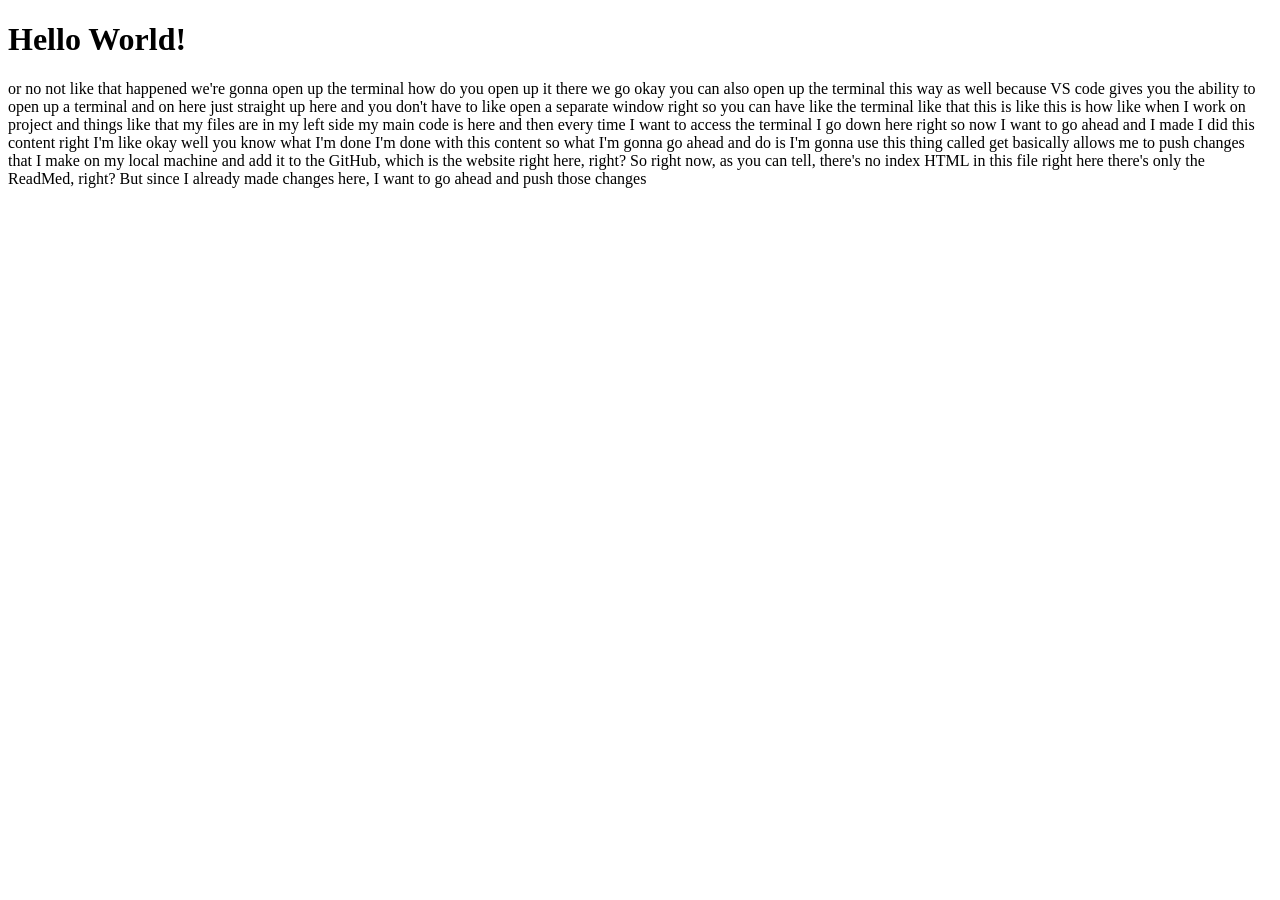
==== index.html @ f4f1cf55 "Initial HTML file" ====
<!DOCTYPE html>
<html lang="en">
<head>
    <meta charset="UTF-8">
    <meta name="viewport" content="width=device-width, initial-scale=1.0">
    <title>Claudios Portfolio</title>
</head>
<body>
   <h1>Hello World!</h1> 
</body>
</html> or no not like that happened we're gonna open up the terminal how do you open up it there we go okay you can also open up the terminal this way as well because VS code gives you the ability to open up a terminal and on here just straight up here and you don't have to like open a separate window right so you can have like the terminal like that this is like this is how like when I work on project and things like that my files are in my left side my main code is here and then every time I want to access the terminal I go down here right so now I want to go ahead and I made I did this content right I'm like okay well you know what I'm done I'm done with this content so what I'm gonna go ahead and do is I'm gonna use this thing called get basically allows me to push changes that I make on my local machine and add it to the GitHub, which is the website right here, right? So right now, as you can tell, there's no index HTML in this file right here there's only the ReadMed, right? But since I already made changes here, I want to go ahead and push those changes
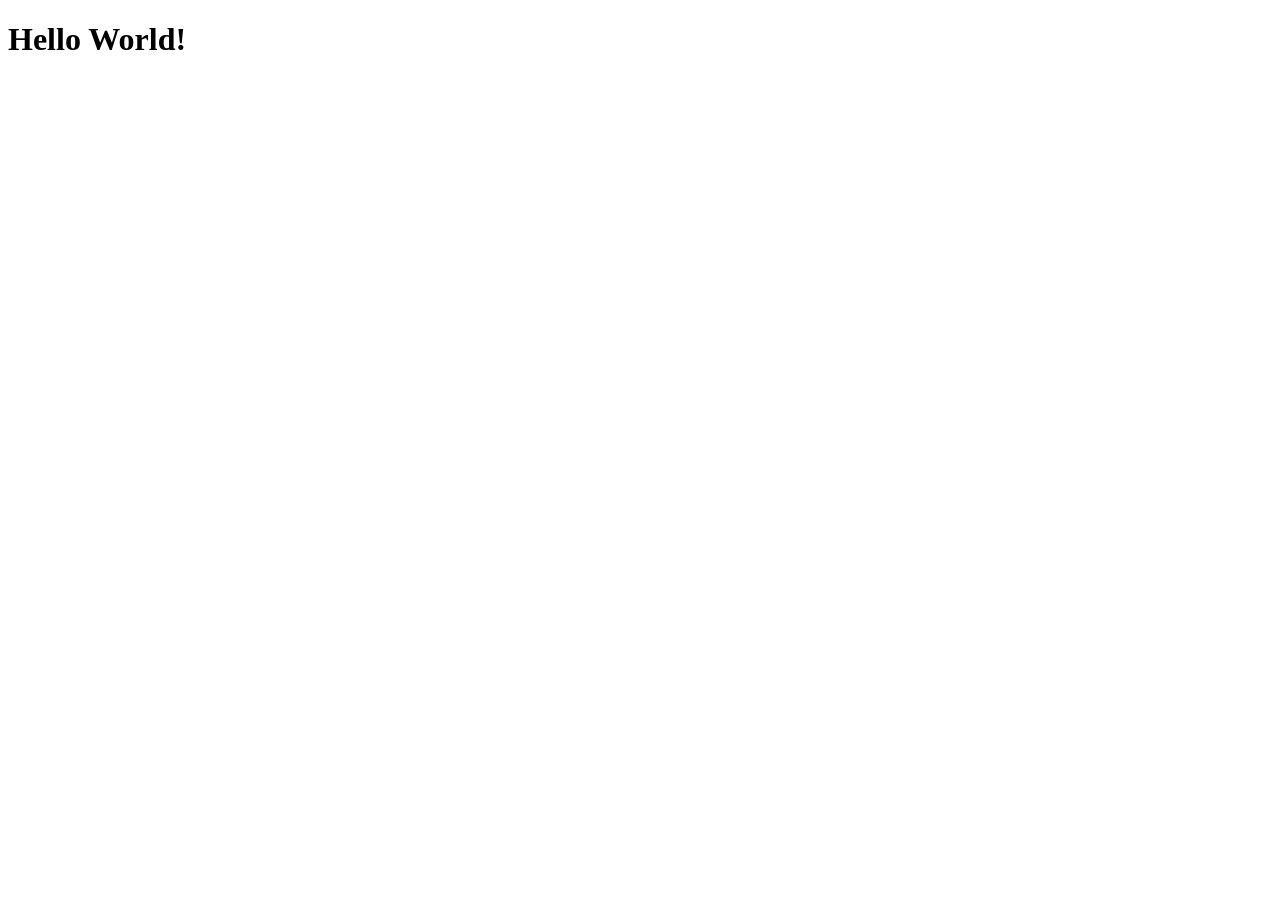
==== commit 7b5e9057: "deleted the text that I generated with my voice." ====
--- a/index.html
+++ b/index.html
@@ -8,4 +8,4 @@
 <body>
    <h1>Hello World!</h1> 
 </body>
-</html> or no not like that happened we're gonna open up the terminal how do you open up it there we go okay you can also open up the terminal this way as well because VS code gives you the ability to open up a terminal and on here just straight up here and you don't have to like open a separate window right so you can have like the terminal like that this is like this is how like when I work on project and things like that my files are in my left side my main code is here and then every time I want to access the terminal I go down here right so now I want to go ahead and I made I did this content right I'm like okay well you know what I'm done I'm done with this content so what I'm gonna go ahead and do is I'm gonna use this thing called get basically allows me to push changes that I make on my local machine and add it to the GitHub, which is the website right here, right? So right now, as you can tell, there's no index HTML in this file right here there's only the ReadMed, right? But since I already made changes here, I want to go ahead and push those changes+</html>
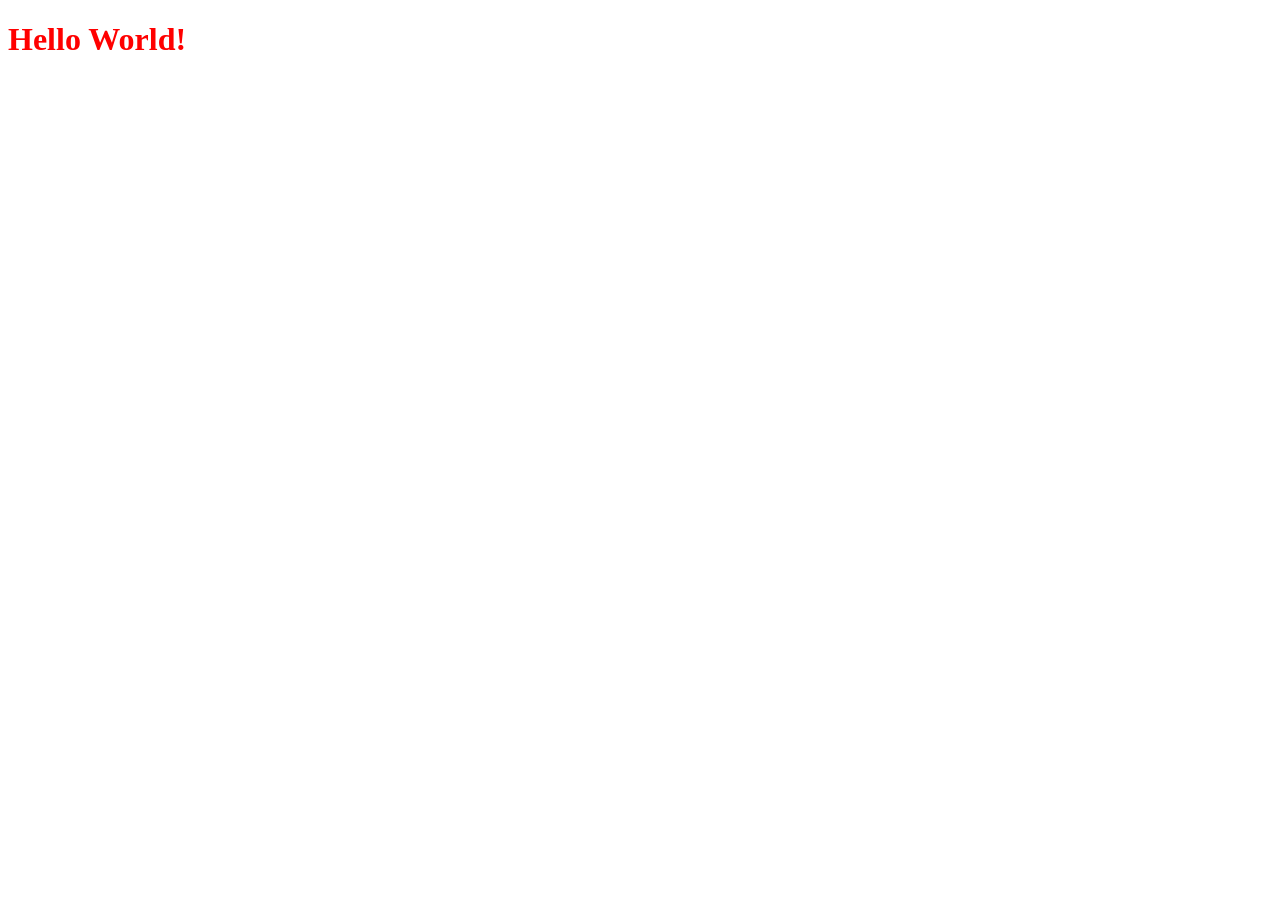
==== commit 57b5c1e4: "turning my text red" ====
--- a/index.html
+++ b/index.html
@@ -3,6 +3,7 @@
 <head>
     <meta charset="UTF-8">
     <meta name="viewport" content="width=device-width, initial-scale=1.0">
+    <link rel="stylesheet" href="style.css">
     <title>Claudios Portfolio</title>
 </head>
 <body>
--- a/style.css
+++ b/style.css
@@ -0,0 +1,3 @@
+h1{
+    color: red;
+}
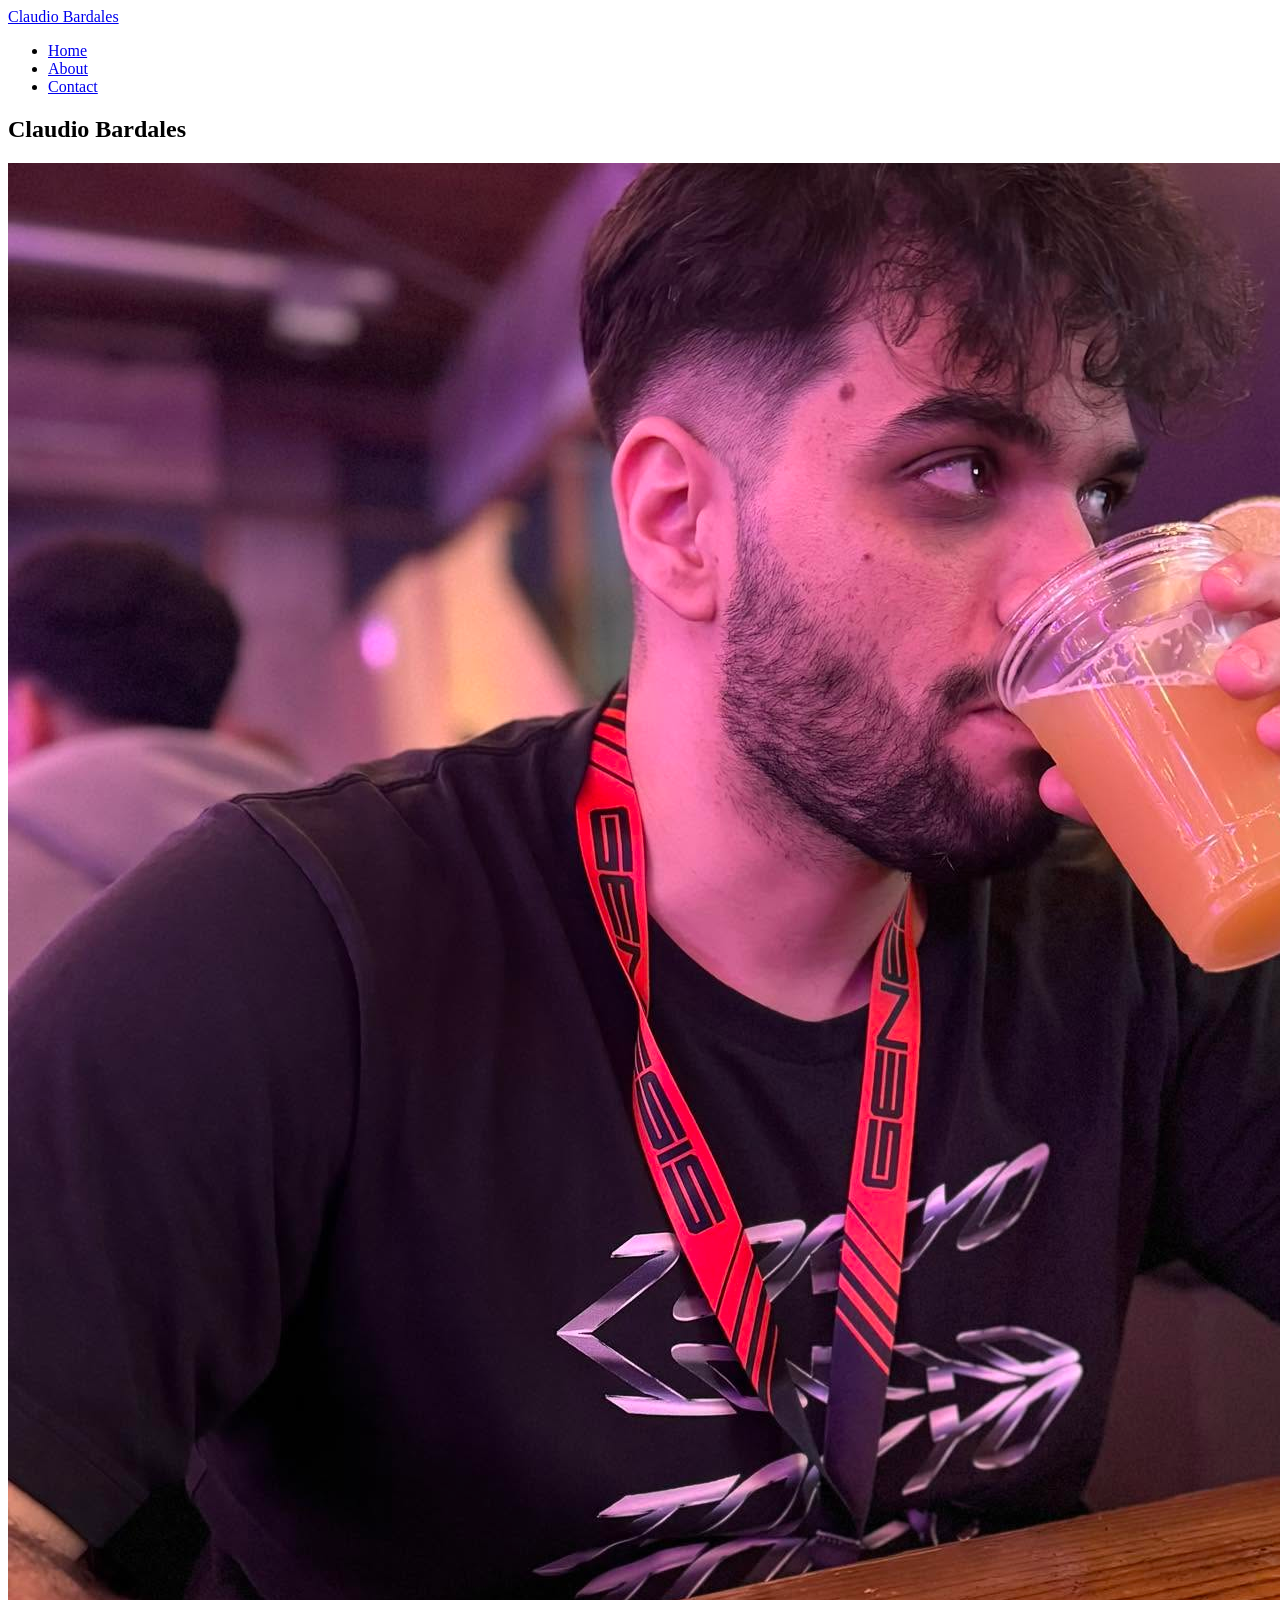
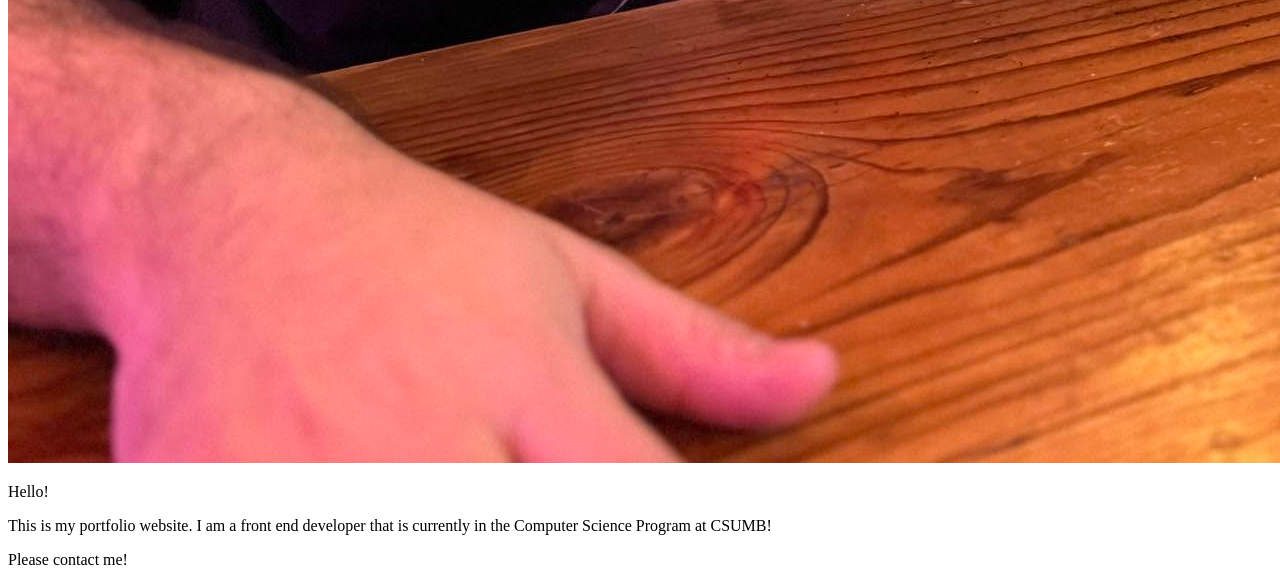
==== commit 228e3f21: "Added About and Contact Pages" ====
--- a/index.html
+++ b/index.html
@@ -1,12 +1,40 @@
-<!DOCTYPE html>
+<!doctype html>
 <html lang="en">
-<head>
-    <meta charset="UTF-8">
-    <meta name="viewport" content="width=device-width, initial-scale=1.0">
-    <link rel="stylesheet" href="style.css">
-    <title>Claudios Portfolio</title>
-</head>
-<body>
-   <h1>Hello World!</h1> 
-</body>
-</html>+  <head>
+    <meta charset="UTF-8" />
+    <meta name="viewport" content="width=device-width, initial-scale=1.0" />
+    <link rel="stylesheet" href="css/style.css" />
+    <title>Claudio Bardales | Front End Developer</title>
+  </head>
+  <body>
+    <main>
+      <header class="first-section" id="home">
+        <nav class="navbar">
+          <div class="navbar-container">
+            <a href="#home">Claudio Bardales</a>
+            <ul class="nav-links nav-links-right">
+              <li><a href="#home">Home</a></li>
+              <li><a href="about.html">About</a></li>
+              <li><a href="contact.html">Contact</a></li>
+            </ul>
+          </div>
+        </nav>
+      </header>
+
+      <section>
+        <div>
+          <h1>Claudio Bardales</h1>
+          <img src="images/claudio.jpg" alt="claudio" />
+        </div>
+        <div>
+          <p>Hello!</p>
+          <p>
+            This is my portfolio website. I am a front end developer that is
+            currently in the Computer Science Program at CSUMB!
+          </p>
+          <p>Please contact me!</p>
+        </div>
+      </section>
+    </main>
+  </body>
+</html>
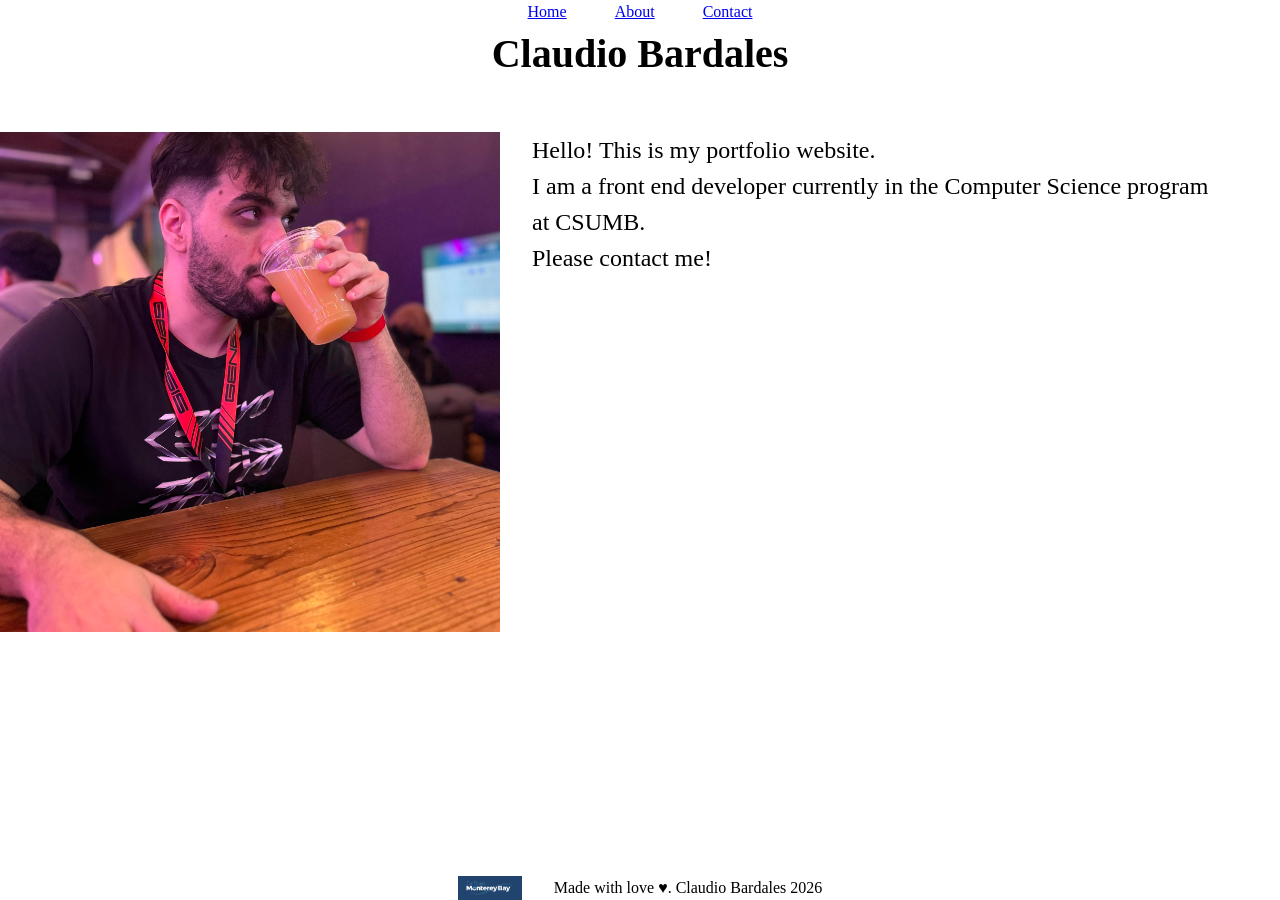
==== commit 577b7e0d: "added flex styles" ====
--- a/index.html
+++ b/index.html
@@ -1,4 +1,4 @@
-<!doctype html>
+<!DOCTYPE html>
 <html lang="en">
   <head>
     <meta charset="UTF-8" />
@@ -7,34 +7,30 @@
     <title>Claudio Bardales | Front End Developer</title>
   </head>
   <body>
+    <header class="site-header" id="home">
+      <nav class="navbar" aria-label="Main navigation">
+        <ul class="nav-links">
+          <li><a href="#home" aria-current="page">Home</a></li>
+          <li><a href="about.html">About</a></li>
+          <li><a href="contact.html">Contact</a></li>
+        </ul>
+      </nav>
+    </header>
     <main>
-      <header class="first-section" id="home">
-        <nav class="navbar">
-          <div class="navbar-container">
-            <a href="#home">Claudio Bardales</a>
-            <ul class="nav-links nav-links-right">
-              <li><a href="#home">Home</a></li>
-              <li><a href="about.html">About</a></li>
-              <li><a href="contact.html">Contact</a></li>
-            </ul>
-          </div>
-        </nav>
-      </header>
-
-      <section>
-        <div>
-          <h1>Claudio Bardales</h1>
-          <img src="images/claudio.jpg" alt="claudio" />
-        </div>
-        <div>
-          <p>Hello!</p>
-          <p>
-            This is my portfolio website. I am a front end developer that is
-            currently in the Computer Science Program at CSUMB!
-          </p>
-          <p>Please contact me!</p>
+      <section class="hero" aria-labelledby="hero-title">
+        <h1 id="hero-title">Claudio Bardales</h1>
+        <div class="hero-content">
+            <img src="images/claudio.jpg" alt="Claudio Bardales" />
+            <p>
+              Hello! This is my portfolio website. <br> I am a front end developer
+              currently in the Computer Science program at CSUMB. <br> Please contact me!
+            </p>
         </div>
       </section>
     </main>
+    <footer>
+      <img src="images/CSUMBLOGO.jpg" alt="csumb">
+      <p>Made with love ♥. Claudio Bardales 2026</p>
+    </footer>
   </body>
 </html>
--- a/css/style.css
+++ b/css/style.css
@@ -0,0 +1,112 @@
+/* 1. Use a more-intuitive box-sizing model */
+*, *::before, *::after {
+  box-sizing: border-box;
+}
+
+/* 2. Remove default margin */
+*:not(dialog) {
+  margin: 0;
+}
+
+/* 3. Enable keyword animations */
+@media (prefers-reduced-motion: no-preference) {
+  html {
+    interpolate-size: allow-keywords;
+  }
+}
+
+body {
+  /* 4. Increase line-height */
+  line-height: 1.5;
+  /* 5. Improve text rendering */
+  -webkit-font-smoothing: antialiased;
+  min-height: 100vh;
+  display: flex;
+  flex-direction: column;
+}
+
+/* 6. Improve media defaults */
+img, picture, video, canvas, svg {
+  display: block;
+  max-width: 100%;
+}
+
+/* 7. Inherit fonts for form controls */
+input, button, textarea, select {
+  font: inherit;
+}
+
+/* 8. Avoid text overflows */
+p, h1, h2, h3, h4, h5, h6 {
+  overflow-wrap: break-word;
+}
+
+/* 9. Improve line wrapping */
+p {
+  text-wrap: pretty;
+}
+h1, h2, h3, h4, h5, h6 {
+  text-wrap: balance;
+}
+
+/*
+  10. Create a root stacking context
+*/
+#root, #__next {
+  isolation: isolate;
+}
+
+main{
+  flex: 1;
+}
+.navbar {
+  display: flex;
+  justify-content: center;
+}
+
+.nav-links {
+  display: flex;
+  gap: 3rem;
+  list-style: none;
+  margin: 0;
+  padding: 0;
+}
+
+.hero{
+  width: 100%;
+  display: flex;
+  flex-direction: column;
+  align-items: center;
+  gap: 3rem;
+}
+
+.hero h1{
+  font-size: 2.5rem;
+}
+
+.hero-content img{
+  width: 500px;
+  max-width: 100%;
+  height: auto;
+}
+
+.hero-content{
+  display: flex;
+  flex-direction: row;
+  gap: 2rem;
+}
+
+.hero-content p {
+  font-size: 1.5rem;
+}
+
+footer{
+  justify-content: center;
+  display: flex;
+  align-items: center;
+  gap: 2rem;
+}
+
+footer img{
+  width: 5%;
+}
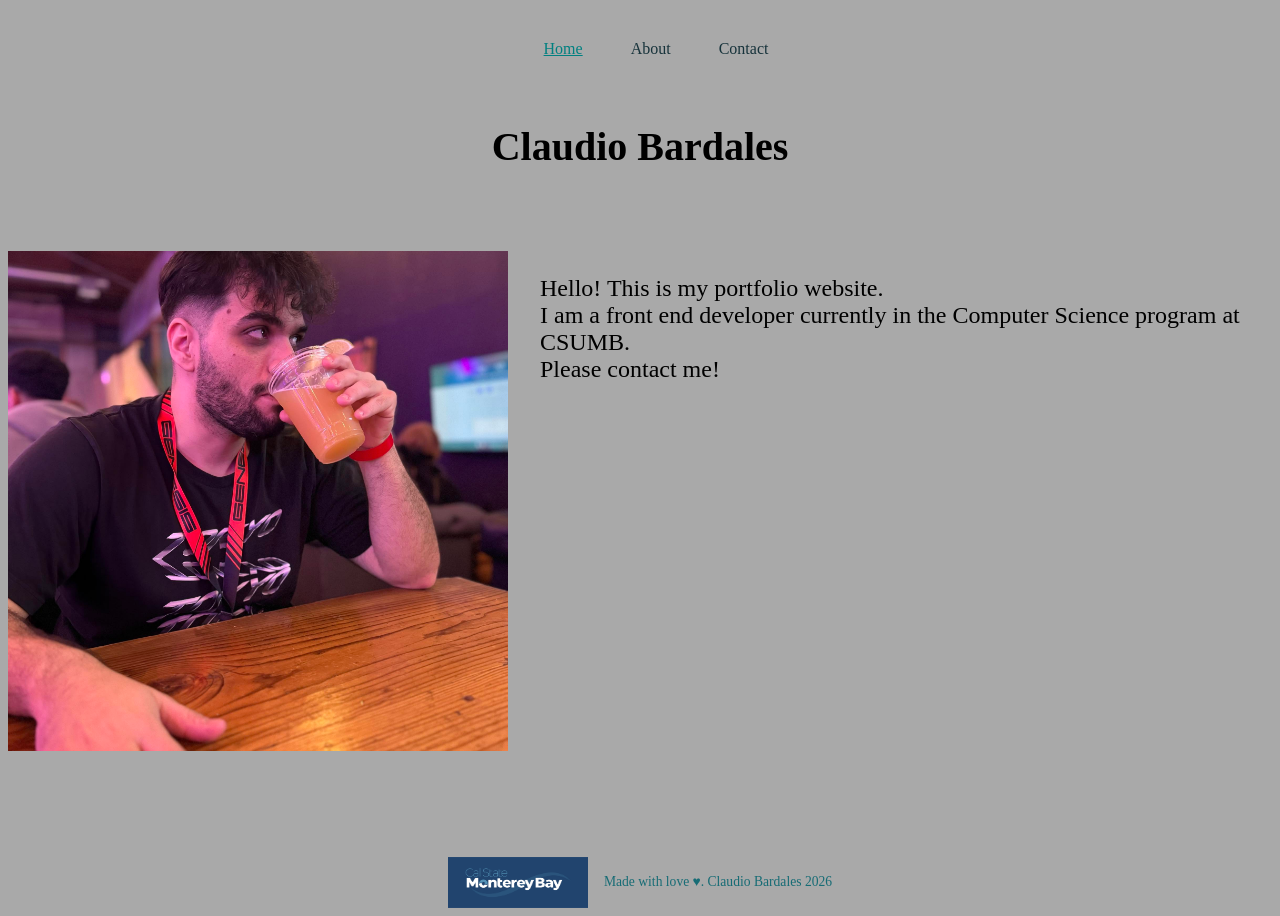
==== commit 501a4e88: "Adding more styles" ====
--- a/index.html
+++ b/index.html
@@ -1,4 +1,4 @@
-<!DOCTYPE html>
+<!doctype html>
 <html lang="en">
   <head>
     <meta charset="UTF-8" />
@@ -7,11 +7,11 @@
     <title>Claudio Bardales | Front End Developer</title>
   </head>
   <body>
-    <header class="site-header" id="home">
+    <header class="site-header">
       <nav class="navbar" aria-label="Main navigation">
         <ul class="nav-links">
-          <li><a href="#home" aria-current="page">Home</a></li>
-          <li><a href="about.html">About</a></li>
+          <li><a href="index.html" aria-current="page">Home</a></li>
+          <li><a href="about.html" >About</a></li>
           <li><a href="contact.html">Contact</a></li>
         </ul>
       </nav>
@@ -20,16 +20,18 @@
       <section class="hero" aria-labelledby="hero-title">
         <h1 id="hero-title">Claudio Bardales</h1>
         <div class="hero-content">
-            <img src="images/claudio.jpg" alt="Claudio Bardales" />
-            <p>
-              Hello! This is my portfolio website. <br> I am a front end developer
-              currently in the Computer Science program at CSUMB. <br> Please contact me!
-            </p>
+          <img src="images/claudio.jpg" alt="Claudio Bardales" />
+          <p>
+            Hello! This is my portfolio website. <br />
+            I am a front end developer currently in the Computer Science program
+            at CSUMB. <br />
+            Please contact me!
+          </p>
         </div>
       </section>
     </main>
     <footer>
-      <img src="images/CSUMBLOGO.jpg" alt="csumb">
+      <img src="images/CSUMBLOGO.jpg" alt="csumb" />
       <p>Made with love ♥. Claudio Bardales 2026</p>
     </footer>
   </body>
--- a/css/style.css
+++ b/css/style.css
@@ -1,75 +1,54 @@
-/* 1. Use a more-intuitive box-sizing model */
-*, *::before, *::after {
+*,
+*::before,
+*::after {
   box-sizing: border-box;
 }
 
-/* 2. Remove default margin */
-*:not(dialog) {
-  margin: 0;
-}
-
-/* 3. Enable keyword animations */
-@media (prefers-reduced-motion: no-preference) {
-  html {
-    interpolate-size: allow-keywords;
-  }
-}
-
 body {
-  /* 4. Increase line-height */
-  line-height: 1.5;
-  /* 5. Improve text rendering */
-  -webkit-font-smoothing: antialiased;
   min-height: 100vh;
   display: flex;
   flex-direction: column;
+  background-color: darkgrey;
 }
 
-/* 6. Improve media defaults */
-img, picture, video, canvas, svg {
-  display: block;
-  max-width: 100%;
-}
-
-/* 7. Inherit fonts for form controls */
-input, button, textarea, select {
-  font: inherit;
-}
-
-/* 8. Avoid text overflows */
-p, h1, h2, h3, h4, h5, h6 {
-  overflow-wrap: break-word;
-}
-
-/* 9. Improve line wrapping */
-p {
-  text-wrap: pretty;
-}
-h1, h2, h3, h4, h5, h6 {
-  text-wrap: balance;
-}
-
-/*
-  10. Create a root stacking context
-*/
-#root, #__next {
-  isolation: isolate;
+.navbar {
+  width: 100%;
+  margin: 0;
+  padding: 1rem 0;
+  display: flex;
+  justify-content: center;
 }
 
 main{
   flex: 1;
 }
+
 .navbar {
+  width: 100%;
+  margin: 1rem;
+  padding: 1rem 0;
   display: flex;
   justify-content: center;
 }
 
 .nav-links {
   display: flex;
+  justify-content: center;
   gap: 3rem;
   list-style: none;
   margin: 0;
   padding: 0;
+}
+
+.nav-links a {
+  color: #17333b;
+  text-decoration: none;
+}
+
+.nav-links a:hover,
+.nav-links a[aria-current="page"] {
+  color: teal;
+  text-decoration: underline;
 }
 
 .hero{
@@ -101,12 +80,15 @@
 }
 
 footer{
-  justify-content: center;
   display: flex;
   align-items: center;
-  gap: 2rem;
+  justify-content: center;
+  gap: 1rem;
+  color: #176c75;
+  font-size: 0.85rem;
 }
 
 footer img{
-  width: 5%;
+  width: 140px;
+  height: auto;
 }
